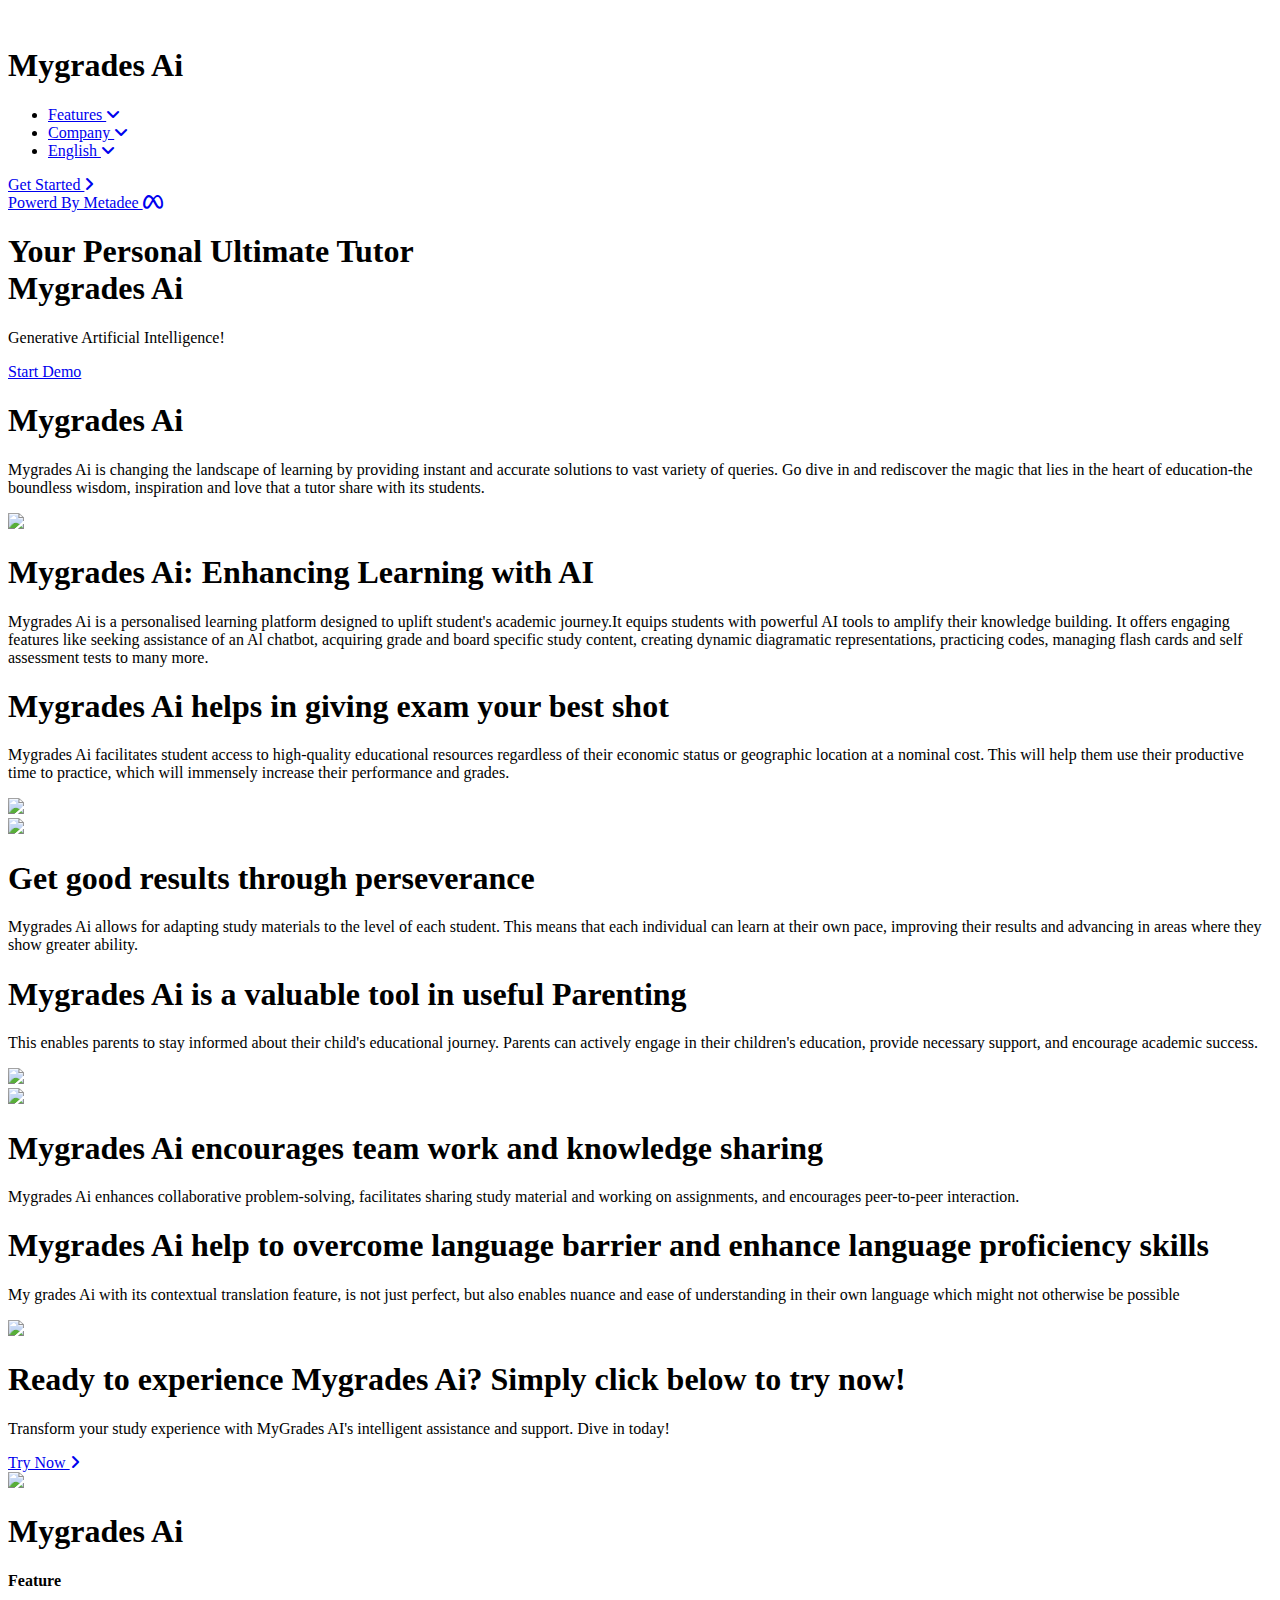
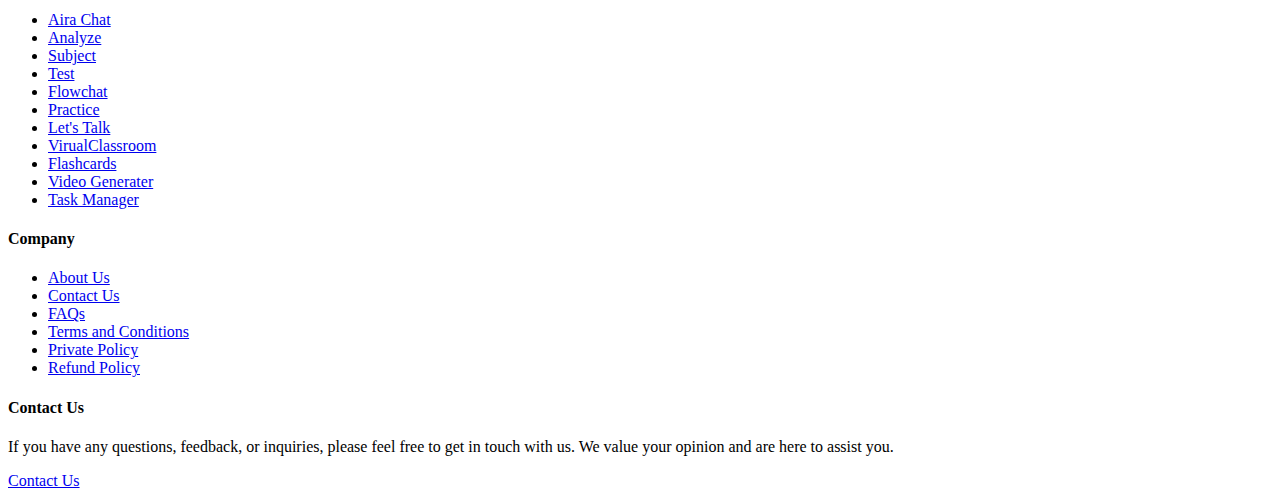
==== index.html @ 7cc67eab "added index.html" ====
<!DOCTYPE html>
<html lang="en">
<head>
    <meta charset="UTF-8">
    <meta name="viewport" content="width=device-width, initial-scale=1.0">
    <title>Mygrades Ai</title>
    <link rel="stylesheet" href="style.css">
    <link rel="stylesheet" href="https://cdnjs.cloudflare.com/ajax/libs/font-awesome/6.6.0/css/all.min.css"/>
    <link rel="website icon" type="png" href="https://mygradesai.com/_next/static/media/logo.17fbb91a.svg">
</head>
<body>
    <main class="main-area">
        <nav>
            <div class="left-nav">
                <img src="https://mygradesai.com/_next/static/media/logo.17fbb91a.svg" width="45" class="logo-image" alt="">
                <h1>Mygrades Ai</h1>
            </div>
            <div class="right-nav">
                <ul>
                    <li><a href="#">Features <i class="fa-solid fa-angle-down"></i></a></li>
                    <li><a href="#">Company <i class="fa-solid fa-angle-down"></i></a></li>
                    <li><a href="#">English <i class="fa-solid fa-angle-down"></i></a></li>
                </ul>
                <a href="start-demo/startdemo.html" class="get-started-button">Get Started <i class="fa-solid fa-angle-right"></i></a>
            </div>
        </nav>
        <div class="text-btn-slc">
            <a href="https://metadeegroup.com/" class="pbm" target="_blank">Powerd By Metadee <i class="fa-brands fa-meta"></i> </a>
            <h1>Your Personal Ultimate Tutor<br><span>Mygrades Ai</span></h1>
            <p>Generative Artificial Intelligence!</p>
            <a href="start-demo/startdemo.html" class="start-demo">Start Demo</a>
        </div>
    </main>

    <!-- ------------------------------------------ only-text-area ------------------------------------------- -->

    <div class="only-text-area">
        <h1>Mygrades Ai</h1>
        <p>Mygrades Ai is changing the landscape of learning by providing instant and accurate solutions to vast variety of queries. Go dive in and rediscover the magic that lies in the heart of education-the boundless wisdom, inspiration and love that a tutor share with its students.</p>
    </div>

    <!-- ------------------------------------------ header ------------------------------------------- -->

    <div class="header-top-clone">
        <img src="https://mygradesai.com/_next/image?url=%2F_next%2Fstatic%2Fmedia%2Fclouds-with-stroke.3d2ac9ce.png&w=1920&q=75">
        <div class="text-header-clone">
            <h1>Mygrades Ai: Enhancing Learning with AI</h1>
            <p>Mygrades Ai is a personalised learning platform designed to uplift student's academic journey.It equips students with powerful AI tools to amplify their knowledge building. It offers engaging features like seeking assistance of an Al chatbot, acquiring grade and board specific study content, creating dynamic diagramatic representations, practicing codes, managing flash cards and self assessment tests to many more.</p>
        </div>
    </div>

    <!-- ---------------------------------- header(head) ------------------------------------- -->

    <div class="header">
        <div class="header-head1">
            <div class="header-head-text">
                <h1>Mygrades Ai helps in giving exam your best shot</h1>
                <p>Mygrades Ai facilitates student access to high-quality educational resources regardless of their economic status or geographic location at a nominal cost. This will help them use their productive time to practice, which will immensely increase their performance and grades.</p>
            </div>
            <img src="https://illustrations.popsy.co/sky/app-launch.svg" class="header-head1-image">
        </div>
        <!-- 2 -->
        <div class="header-head2">
            <img src="https://illustrations.popsy.co/teal/studying.svg" class="header-head1-image">
            <div class="header-head-text">
                <h1>Get good results through perseverance</h1>
                <p>Mygrades Ai allows for adapting study materials to the level of each student. This means that each individual can learn at their own pace, improving their results and advancing in areas where they show greater ability.</p>
            </div>
        </div>
        <!-- 3 -->
        <div class="header-head3">
            <div class="header-head-text">
                <h1>Mygrades Ai is a valuable tool in useful Parenting</h1>
                <p>This enables parents to stay informed about their child's educational journey. Parents can actively engage in their children's education, provide necessary support, and encourage academic success.
                </p>
            </div>
            <img src="https://illustrations.popsy.co/amber/creative-work.svg" class="header-head1-image">
        </div>
        <!-- 4 -->
        <div class="header-head4">
            <img src="https://illustrations.popsy.co/purple/engineer.svg" class="header-head1-image">
            <div class="header-head-text">
                <h1>Mygrades Ai encourages team work and knowledge sharing</h1>
                <p>Mygrades Ai enhances collaborative problem-solving, facilitates sharing study material and working on assignments, and encourages peer-to-peer interaction.</p>
            </div>
        </div>
        <!-- 5 -->
        <div class="header-head5">
            <div class="header-head-text">
                <h1>Mygrades Ai help to overcome language barrier and enhance language proficiency skills</h1>
                <p>My grades Ai with its contextual translation feature, is not just perfect, but also enables nuance and ease of understanding in their own language which might not otherwise be possible</p>
            </div>
            <img src="https://illustrations.popsy.co/blue/genius.svg" class="header-head1-image">
        </div>
    </div>

    <div class="contact-info">
        <div class="contact-text-info">
        <div class="contact-text">
        <h1>Ready to experience Mygrades Ai? Simply click below to try now!</h1>
        <p>Transform your study experience with MyGrades AI's intelligent assistance and support. Dive in today!</p>
        <a href="#" class="trynow">Try Now <i class="fa-solid fa-angle-right"></i></a>
    </div>
    </div>
    </div>
    <div class="footer" id="footer">
        <div class="footer-links">
        <div class="footer-logo">
            <img src="https://mygradesai.com/_next/static/media/logo.17fbb91a.svg" width="80" class="footer-logo-image"><h1>Mygrades Ai</h1>
        </div>
        <div class="footer-one">
            <h4>Feature</h4>
            <ul class="footer-feature">
                <li><a href="#">Aira Chat</a></li>
                <li><a href="#">Analyze</a></li>
                <li><a href="#">Subject</a></li>
                <li><a href="#">Test</a></li>
                <li><a href="#">Flowchat</a></li>
                <li><a href="#">Practice</a></li>
                <li><a href="#">Let's Talk</a></li>
                <li><a href="#">VirualClassroom</a></li>
                <li><a href="#">Flashcards</a></li>
                <li><a href="#">Video Generater</a></li>
                <li><a href="#">Task Manager</a></li>
            </ul>
        </div>
        <div class="footer-two">
            <h4>Company</h4>
            <ul class="footer-company">
                <li><a href="#">About Us</a></li>
                <li><a href="#">Contact Us</a></li>
                <li><a href="#">FAQs</a></li>
                <li><a href="#">Terms and Conditions</a></li>
                <li><a href="#">Private Policy</a></li>
                <li><a href="#">Refund Policy</a></li>
            </ul>
        </div>
        <div class="footer-four">
            <h4>Contact Us</h4>
            <p>If you have any questions, feedback, or inquiries, please feel free to get in touch with us. We value your opinion and are here to assist you.</p>
            <a href="#">Contact Us</a>
        </div>
        <!-- <div class="footer-email-address">
            <h4>© 2024 Metadee AI Pvt. Ltd., All Rights Reserved.</h4>
        </div> -->
    </div>
    </div>
    
    <script src="script.js"></script>
</body>
</html>
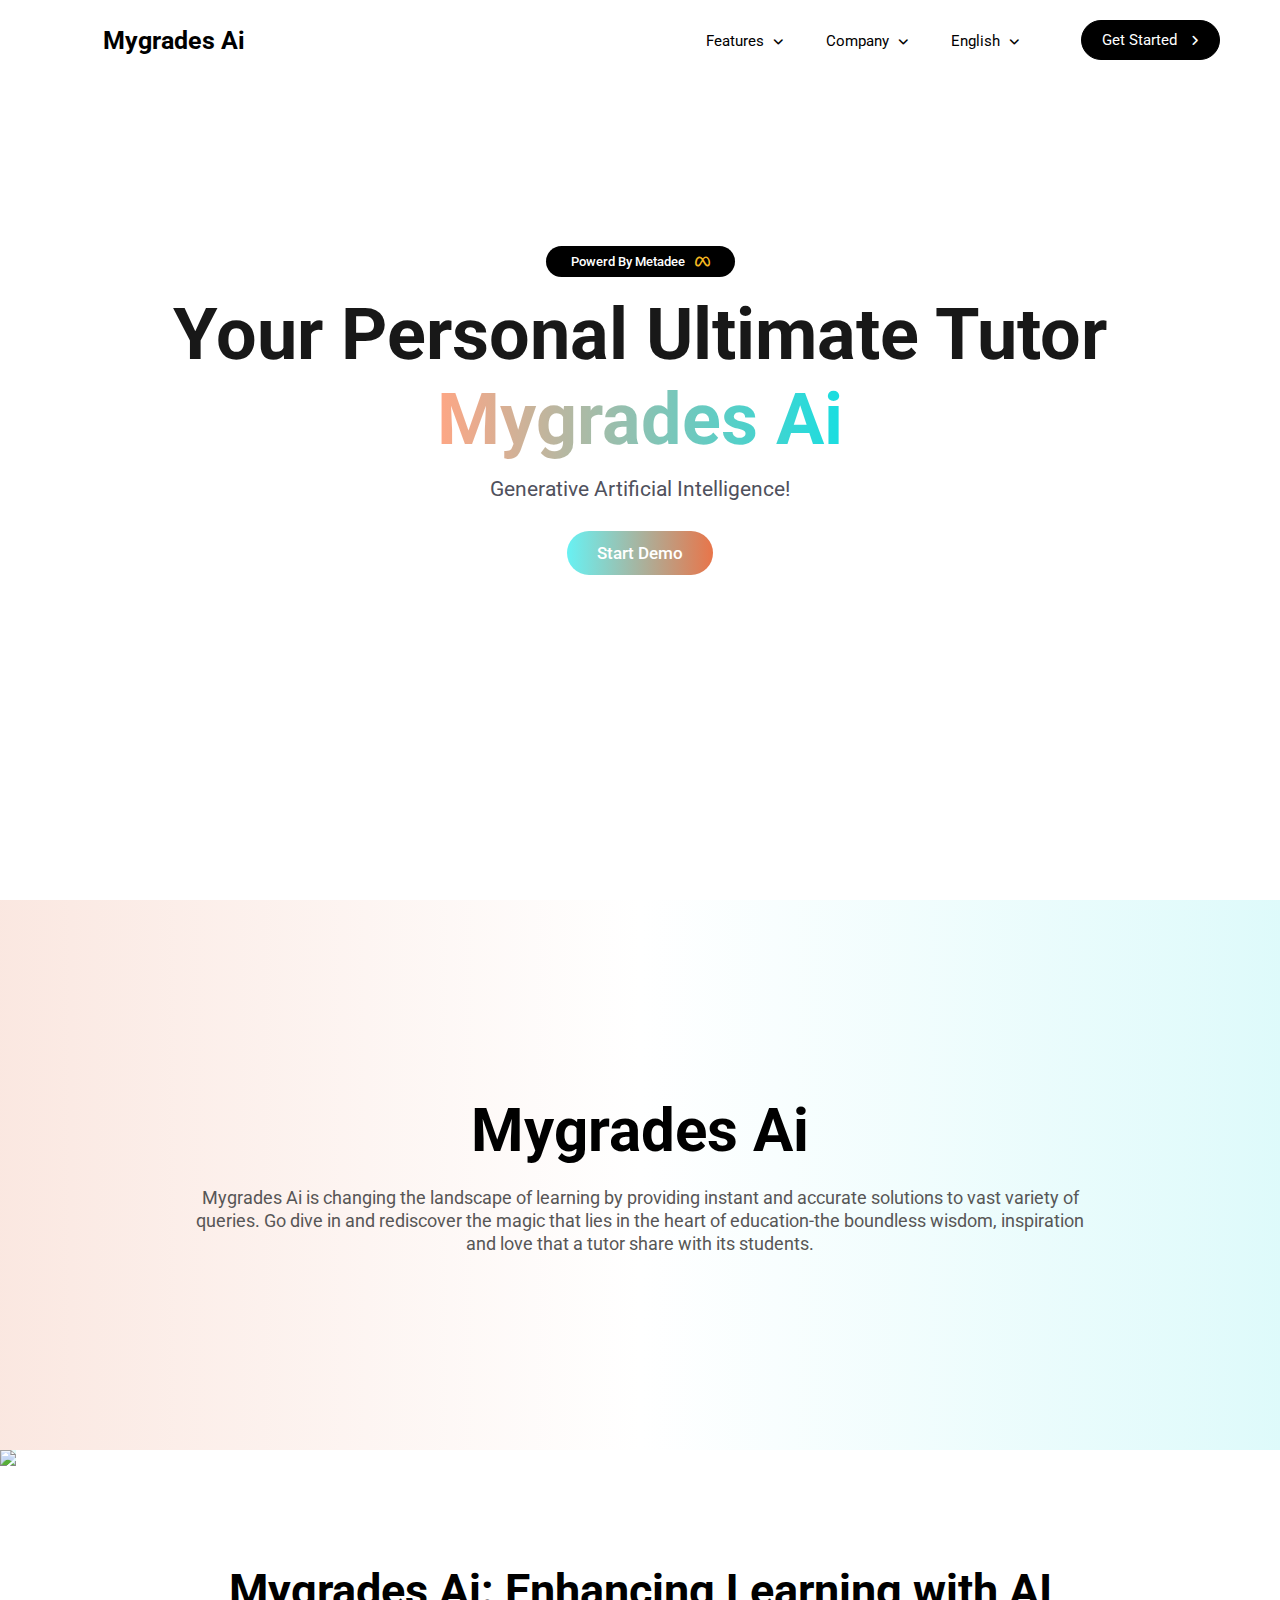
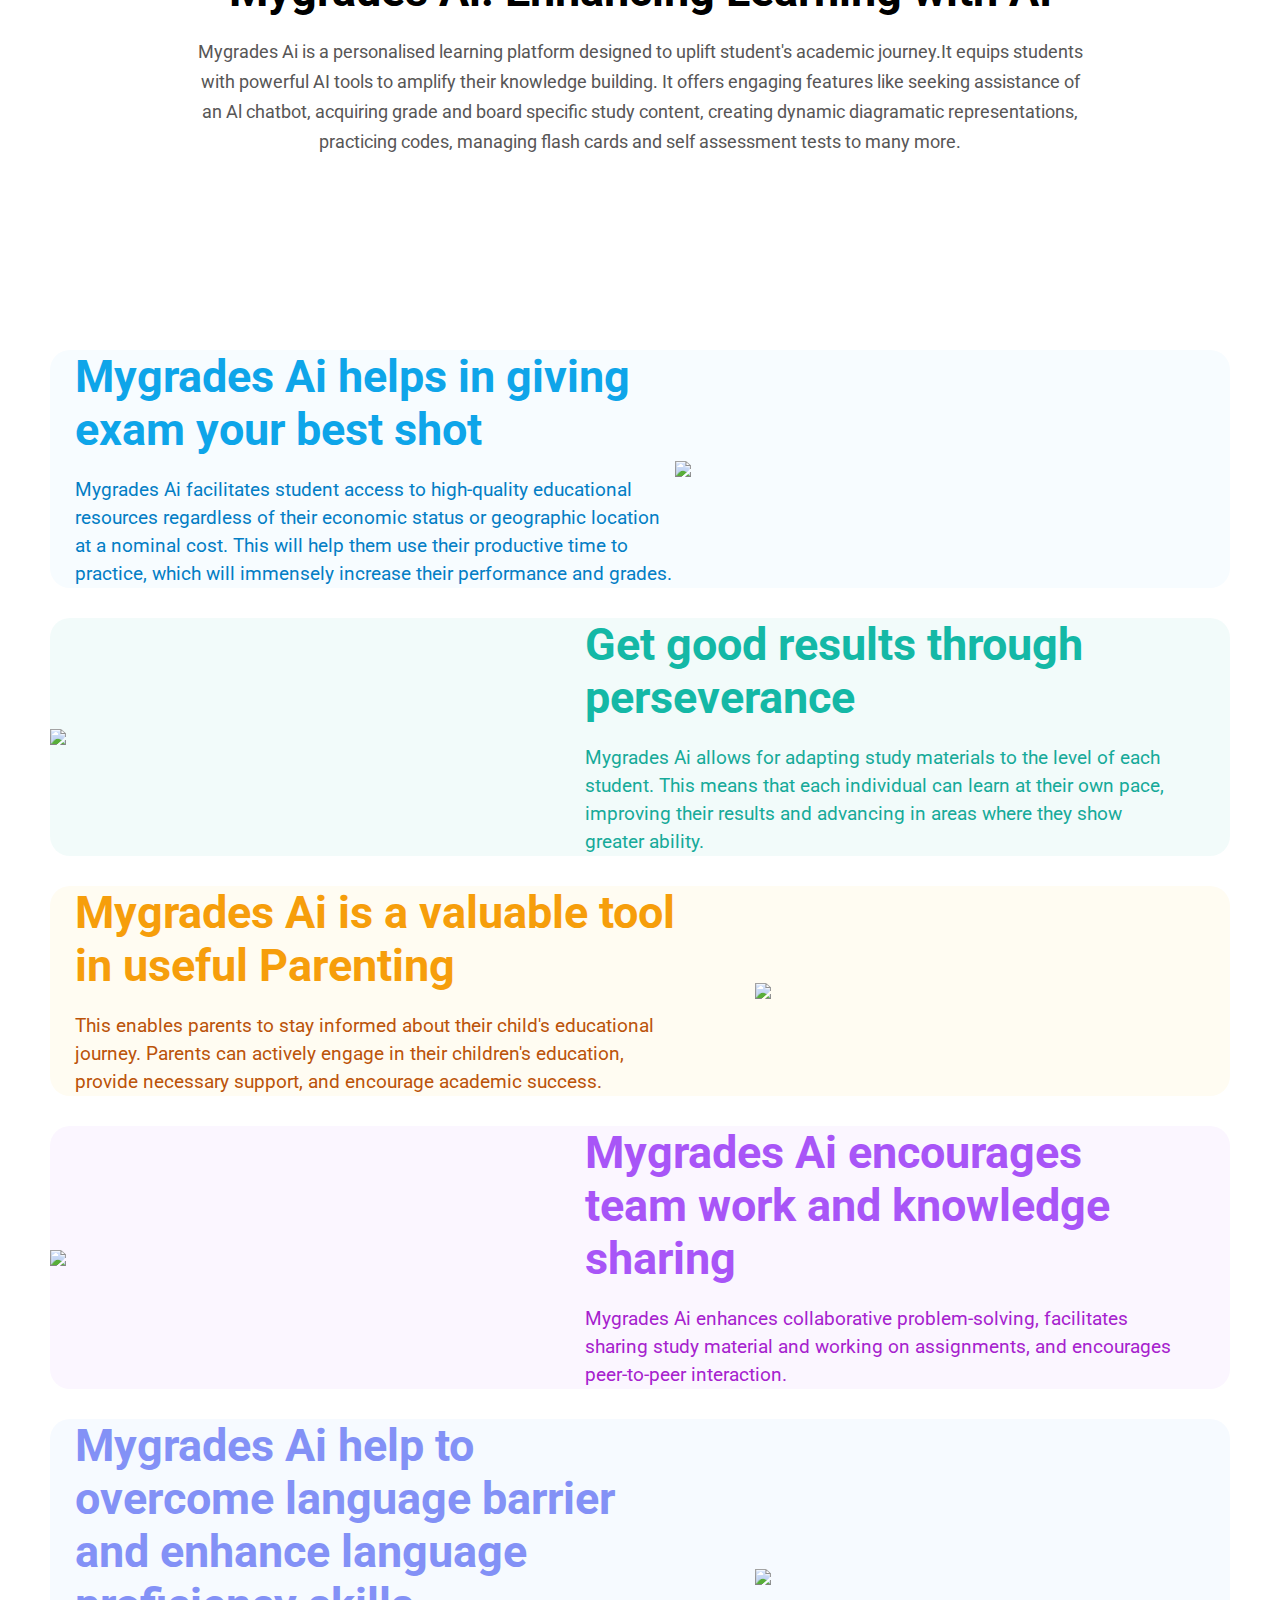
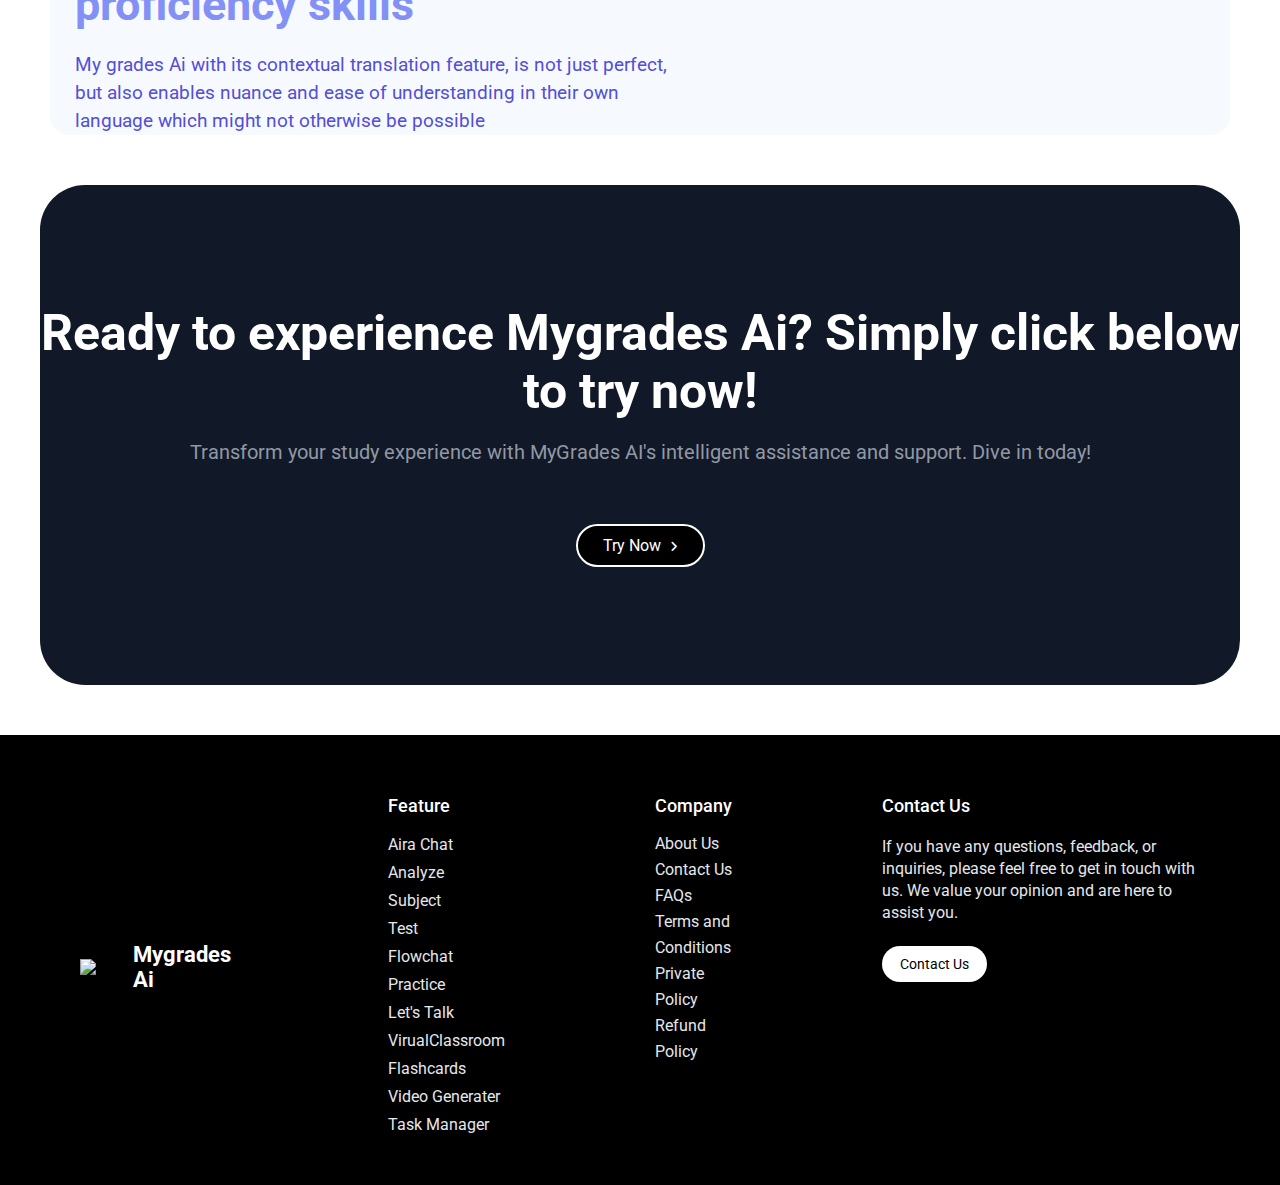
==== commit 1643960b: "Update index.html" ====
--- a/index.html
+++ b/index.html
@@ -21,14 +21,14 @@
                     <li><a href="#">Company <i class="fa-solid fa-angle-down"></i></a></li>
                     <li><a href="#">English <i class="fa-solid fa-angle-down"></i></a></li>
                 </ul>
-                <a href="start-demo/startdemo.html" class="get-started-button">Get Started <i class="fa-solid fa-angle-right"></i></a>
+                <a href="startdemo.html" class="get-started-button">Get Started <i class="fa-solid fa-angle-right"></i></a>
             </div>
         </nav>
         <div class="text-btn-slc">
             <a href="https://metadeegroup.com/" class="pbm" target="_blank">Powerd By Metadee <i class="fa-brands fa-meta"></i> </a>
             <h1>Your Personal Ultimate Tutor<br><span>Mygrades Ai</span></h1>
             <p>Generative Artificial Intelligence!</p>
-            <a href="start-demo/startdemo.html" class="start-demo">Start Demo</a>
+            <a href="startdemo.html" class="start-demo">Start Demo</a>
         </div>
     </main>
 
@@ -148,4 +148,4 @@
     
     <script src="script.js"></script>
 </body>
-</html>+</html>
--- a/style.css
+++ b/style.css
@@ -0,0 +1,1351 @@
+@import url('https://fonts.googleapis.com/css2?family=Kanit:ital,wght@0,100;0,200;0,300;0,400;0,500;0,600;0,700;0,800;0,900;1,100;1,200;1,300;1,400;1,500;1,600;1,700;1,800;1,900&family=Outfit:wght@100..900&family=Poppins:ital,wght@0,100;0,200;0,300;0,400;0,500;0,600;0,700;0,800;0,900;1,100;1,200;1,300;1,400;1,500;1,600;1,700;1,800;1,900&family=Roboto:ital,wght@0,100;0,300;0,400;0,500;0,700;0,900;1,100;1,300;1,400;1,500;1,700;1,900&display=swap');
+
+* {
+    margin: 0;
+    padding: 0;
+    box-sizing: border-box;
+    font-family: "Roboto", sans-serif;
+    text-decoration: none;
+    list-style: none;
+}
+p {
+    color: rgb(87, 86, 86);
+}
+html {
+    scroll-behavior: smooth;
+}
+body {
+    background-color: #fff;
+}
+/* ********************************************** main-area ************************************************** */
+.main-area {
+    width: 100%;
+    height: 100vh;
+    background: url(https://img.freepik.com/free-vector/vibrant-summer-ombre-background-vector_53876-105765.jpg?w=740&t=st=1723186237~exp=1723186837~hmac=091a1f10a03690a6f928fab150f72414c95448166f3b472fa2746c2ffa9a1b46);
+    background-repeat: no-repeat;
+    background-position: center;
+    background-size: cover;
+}
+/* ********************************************** nav ************************************** */
+.main-area nav {
+    display: flex;
+    align-items: center;
+    justify-content: space-between;
+    padding: 20px 50px;
+}
+/* *********************************************** nav :left **************************************** */
+nav .left-nav {
+    display: flex;
+    align-items: center;
+    gap: 8px;
+}
+nav .left-nav h1 {
+    font-size: 25px;
+}
+nav .left-nav h2 {
+    display: none;
+}
+/* *********************************************** nav :right *************************************** */
+nav .right-nav {
+    display: flex;
+    align-items: center;
+    gap: 45px;
+}
+nav .right-nav ul {
+    display: flex;
+    gap: 10px;
+}
+nav .right-nav ul a {
+    color: #000;
+    font-size: 15px;
+    padding: 8px 16px;
+    border-radius: 25px;
+    transition: all 0.2s ease;
+}
+nav .right-nav ul a i {
+    margin-left: 5px;
+    font-size: 12px;
+}
+nav .right-nav ul a:hover {
+    background-color: rgba(0, 0, 0, 0.044);
+}
+/* *************************************** nav :right (Get Started button css:) ******************************** */
+.right-nav .get-started-button {
+    background-color: #000;
+    padding: 10px 20px;
+    border-radius: 25px;
+    color: #fff;
+    font-size: 15px;
+    font-weight: 400;
+    transition: 0.2s ease;
+    border: 1px solid #000;
+    margin-right: 10px;
+}
+.right-nav .get-started-button i {
+    margin-left: 10px;
+    font-size: 12px;
+}
+.right-nav .get-started-button:hover {
+    opacity: 0.8;
+    cursor: pointer;
+}
+
+/* ************************************ media quare ************************************ */
+@media only screen and (max-width: 900px) {
+    nav .right-nav {
+        display: flex;
+        align-items: center;
+        gap: 25px;
+    }
+    nav .right-nav ul {
+        display: flex;
+        gap: 10px;
+    }
+    .main-area nav {
+        display: flex;
+        align-items: center;
+        justify-content: space-between;
+        padding: 20px 20px;
+    }
+    .right-nav .get-started-button {
+        background-color: #000;
+        padding: 8px 15px;
+        border-radius: 25px;
+        color: #fff;
+        font-size: 14px;
+        font-weight: 400;
+        transition: 0.2s ease;
+        border: 1px solid #000;
+        margin-right: 10px;
+    }
+}
+@media only screen and (max-width: 750px) {
+    nav .right-nav ul {
+        display: none;
+    }
+}
+@media only screen and (max-width: 500px) {
+    nav .left-nav img {
+        width: 40px;
+    }
+    nav .left-nav h1 {
+        font-size: 18px;
+    }
+    .right-nav .get-started-button {
+        background-color: #000;
+        padding: 6px 12px;
+        border-radius: 25px;
+        color: #fff;
+        font-size: 13px;
+        font-weight: 400;
+        transition: 0.2s ease;
+        border: 1px solid #000;
+        margin-right: 10px;
+    }
+    .main-area nav {
+        display: flex;
+        align-items: center;
+        justify-content: space-between;
+        padding: 10px 10px;
+    }
+}
+@media only screen and (max-width: 320px) {
+    nav .left-nav h1 {
+        display: none;
+    }
+}
+
+/* **************************************** text-btn-slc ************************************** */
+.text-btn-slc {
+    width: 100%;
+    height: 70vh;
+    display: flex;
+    align-items: center;
+    justify-content: center;
+    flex-direction: column;
+    text-align: center;
+}
+.text-btn-slc .pbm {
+    padding: 8px 25px;
+    background-color: #000;
+    border-radius: 20px;
+    color: #fff;
+    font-size: 13px;
+    font-weight: 500;
+    margin-top: 30px;
+}
+.text-btn-slc .pbm i {
+    color: rgb(245, 184, 32);
+    margin-left: 7px;
+    font-size: 12px;
+}
+.text-btn-slc h1 {
+    font-size: 72px;
+    opacity: 0.9;
+    margin-top: 15px;
+    margin-bottom: 15px;
+}
+.text-btn-slc h1 span {
+    background: linear-gradient(90deg,#FF9D78,#00dbde);
+    -webkit-background-clip: text;
+    color: transparent;
+}
+.text-btn-slc p {
+    font-size: 21px;
+    color: #50515D;
+    margin-bottom: 30px;
+}
+.text-btn-slc .start-demo {
+    padding: 12px 30px;
+    background: linear-gradient(90deg,#68f1f3,#e8754a);
+    border-radius: 25px;
+    color: #fff;
+    font-size: 17px;
+    font-weight: 500;
+}
+.text-btn-slc .start-demo:hover {
+    opacity: 0.8;
+}
+/* ****************************************** media quare ************************************** */
+@media only screen and (max-width: 1000px) {
+    .text-btn-slc h1 {
+        font-size: 60px;
+        opacity: 0.9;
+        margin-top: 15px;
+        margin-bottom: 15px;
+    }
+}
+@media only screen and (max-width: 450px) {
+    .text-btn-slc h1 {
+        font-size: 40px;
+        opacity: 0.9;
+        margin-top: 15px;
+        margin-bottom: 15px;
+    }
+    .text-btn-slc p {
+        font-size: 17px;
+        color: #50515D;
+        margin-bottom: 20px;
+    }
+    .text-btn-slc .start-demo {
+        padding: 10px 22px;
+        background: linear-gradient(90deg,#68f1f3,#e8754a);
+        border-radius: 25px;
+        color: #fff;
+        font-size: 15px;
+        font-weight: 500;
+    }
+    .text-btn-slc .pbm {
+        padding: 6px 20px;
+        background-color: #000;
+        border-radius: 20px;
+        color: #fff;
+        font-size: 11px;
+        font-weight: 500;
+        margin-top: 30px;
+    }
+}
+
+
+
+/* *********************************** only-text-area ********************************** */
+.only-text-area {
+    width: 100%;
+    height: 550px;
+    display: flex;
+    align-items: center;
+    justify-content: center;
+    flex-direction: column;
+    text-align: center;
+    background: linear-gradient(90deg, #e8896733, #fff, #00dade21);
+}
+.only-text-area h1 {
+    font-size: 60px;
+    margin-bottom: 20px;
+}
+.only-text-area P {
+    width: 900px;
+    line-height: 23px;
+    color: rgb(87, 86, 86);
+    font-size: 18px;
+}
+/* ****************************************** media quare ************************************** */
+@media only screen and (max-width: 900px) {
+    .only-text-area P {
+        width: 500px;
+        line-height: 23px;
+    }
+}
+@media only screen and (max-width: 600px) {
+    .only-text-area P {
+        width: 300px;
+        line-height: 23px;
+    }
+    .only-text-area h1 {
+        font-size: 45px;
+        margin-bottom: 20px;
+    }
+}
+@media only screen and (max-width: 370px) {
+    .only-text-area P {
+        width: 220px;
+        line-height: 20px;
+    }
+    .only-text-area h1 {
+        font-size: 35px;
+        margin-bottom: 20px;
+    }
+}
+
+/* ****************************************** header-top-clone ************************************** */
+
+.header-top-clone img {
+    width: 100%;
+}
+.header-top-clone .text-header-clone {
+    display: flex;
+    align-items: center;
+    justify-content: center;
+    flex-direction: column;
+    width: 100%;
+    height: 380px;
+    background-color: transparent;
+    text-align: center;
+}
+.header-top-clone .text-header-clone h1 {
+    font-size: 45px;
+    margin-bottom: 20px;
+}
+.header-top-clone .text-header-clone p {
+    width: 900px;
+    font-size: 18px;
+    line-height: 30px;
+}
+.header-top-clone img {
+    background: linear-gradient(90deg, #e8896733, #fff, #00dade21);
+}
+
+/* ****************************************** media quare ************************************** */
+
+@media only screen and (max-width: 1000px) {
+    .header-top-clone .text-header-clone h1 {
+        font-size: 35px;
+        margin-bottom: 20px;
+    }
+    .header-top-clone .text-header-clone p {
+        width: 600px;
+        font-size: 18px;
+        line-height: 30px;
+    }  
+}
+@media only screen and (max-width: 700px) {
+    .header-top-clone .text-header-clone h1 {
+        font-size: 25px;
+        margin-bottom: 15px;
+    }
+    .header-top-clone .text-header-clone p {
+        width: 400px;
+        font-size: 18px;
+        line-height: 25px;
+    }  
+}
+@media only screen and (max-width: 500px) {
+    .header-top-clone .text-header-clone {
+        margin-top: 100px;
+    }
+    .header-top-clone .text-header-clone h1 {
+        font-size: 35px;
+        margin-bottom: 20px;
+    }
+    .header-top-clone .text-header-clone p {
+        width: 250px;
+        font-size: 18px;
+        line-height: 30px;
+    }  
+}
+
+/* ************************************************ header *********************************************** */
+
+.header {
+    width: 100%;
+    background-color: #fff;
+    margin-top: 100px;
+    /* margin: 0 40px; */
+}
+.header .header-head1 {
+    display: flex;
+    align-items: center;
+    background-color: #F6FBFE;
+    background-color: #F7FCFF;
+    margin: 0 50px;
+    border-radius: 20px;
+    margin-bottom: 30px;
+}
+.header .header-head1 img {
+    width: 430px;
+}
+.header .header-head1 h1 {
+    font-size: 45px;
+    width: 600px;
+    margin-left: 25px;
+    color: #0EA5E9;
+}
+.header .header-head1 p {
+    width: 600px;
+    margin-top: 20px;
+    margin-left: 25px;
+    color: #037EC5;
+    font-size: 19px;
+    line-height: 28px;
+}
+.header .header-head1 {
+    
+}
+
+/* ****************************************** media quare ************************************** */
+
+@media only screen and (max-width: 1200px) {
+    .header .header-head1 {
+        flex-direction: column;
+    }
+    .header .header-head1 .header-head-text {
+        margin-top: 20px;
+    }
+}
+@media only screen and (max-width: 750px) {
+    .header .header-head1 img {
+        width: 300px;
+    }
+    .header .header-head1 h1 {
+        font-size: 40px;
+        width: 400px;
+        margin-left: 25px;
+        color: #0EA5E9;
+    }
+    .header .header-head1 p {
+        width: 400px;
+        margin-top: 20px;
+        margin-left: 25px;
+        color: #037EC5;
+        font-size: 19px;
+        line-height: 28px;
+    }
+}
+@media only screen and (max-width: 600px) {
+    .header .header-head1 img {
+        width: 250px;
+    }
+    .header .header-head1 h1 {
+        font-size: 30px;
+        text-align: center;
+        width: 300px;
+        margin-left: 25px;
+        color: #0EA5E9;
+    }
+    .header .header-head1 p {
+        width: 300px;
+        margin-top: 20px;
+        margin-left: 25px;
+        color: #037EC5;
+        font-size: 19px;
+        line-height: 28px;
+        text-align: center;
+    }
+}
+@media only screen and (max-width: 500px) {
+    .header .header-head1 img {
+        width: 200px;
+    }
+    .header .header-head1 h1 {
+        /* margin-top: 20px; */
+        font-size: 28px;
+        text-align: center;
+        width: 200px;
+        margin-left: 25px;
+        color: #0EA5E9;
+    }
+    .header .header-head1 p {
+        width: 220px;
+        margin-top: 20px;
+        margin-left: 25px;
+        color: #037EC5;
+        font-size: 19px;
+        line-height: 28px;
+        text-align: center;
+    }
+}
+@media only screen and (max-width: 380px) {
+    .header .header-head1 {
+        position: relative;
+        top: 50px;
+    }
+}
+@media only screen and (max-width: 360px) {
+    .header .header-head1 img {
+        width: 100px;
+    }
+    .header .header-head1 h1 {
+        /* margin-top: 20px; */
+        font-size: 20px;
+        text-align: center;
+        width: 120px;
+        margin-left: 25px;
+        color: #0EA5E9;
+    }
+    .header .header-head1 p {
+        width: 120px;
+        margin-top: 20px;
+        margin-left: 25px;
+        color: #037EC5;
+        font-size: 14px;
+        line-height: 20px;
+        text-align: center;
+    }
+}
+/* 2 */
+@media only screen and (max-width: 360px) {
+    .header .header-head2 img {
+        width: 100px;
+    }
+    .header .header-head2 .header-head-text h1 {
+        /* margin-top: 20px; */
+        font-size: 20px;
+        text-align: center;
+        width: 120px;
+        margin-left: 25px;
+        /* color: #0EA5E9; */
+    }
+    .header .header-head2 .header-head-text p {
+        width: 120px;
+        margin-top: 20px;
+        margin-left: 25px;
+        /* color: #037EC5; */
+        font-size: 14px;
+        line-height: 20px;
+        text-align: center;
+    }
+}
+/* 3 */
+@media only screen and (max-width: 360px) {
+    .header .header-head3 img {
+        width: 100px;
+    }
+    .header .header-head3 .header-head-text h1 {
+        /* margin-top: 20px; */
+        font-size: 20px;
+        text-align: center;
+        width: 120px;
+        margin-left: 25px;
+        /* color: #0EA5E9; */
+    }
+    .header .header-head3 .header-head-text p {
+        width: 120px;
+        margin-top: 20px;
+        margin-left: 25px;
+        /* color: #037EC5; */
+        font-size: 14px;
+        line-height: 20px;
+        text-align: center;
+    }
+}
+/* 4 */
+@media only screen and (max-width: 360px) {
+    .header .header-head4 img {
+        width: 100px;
+    }
+    .header .header-head4 .header-head-text h1 {
+        /* margin-top: 20px; */
+        font-size: 20px;
+        text-align: center;
+        width: 120px;
+        margin-left: 25px;
+        /* color: #0EA5E9; */
+    }
+    .header .header-head4 .header-head-text p {
+        width: 120px;
+        margin-top: 20px;
+        margin-left: 25px;
+        /* color: #037EC5; */
+        font-size: 14px;
+        line-height: 20px;
+        text-align: center;
+    }
+}
+/* 5 */
+@media only screen and (max-width: 360px) {
+    .header .header-head5 img {
+        width: 100px;
+    }
+    .header .header-head5 .header-head-text h1 {
+        /* margin-top: 20px; */
+        font-size: 20px;
+        text-align: center;
+        width: 120px;
+        margin-left: 25px;
+        /* color: #0EA5E9; */
+    }
+    .header .header-head5 .header-head-text p {
+        width: 120px;
+        margin-top: 20px;
+        margin-left: 25px;
+        /* color: #037EC5; */
+        font-size: 14px;
+        line-height: 20px;
+        text-align: center;
+    }
+}
+/* header2 */
+
+.header .header-head2 {
+    display: flex;
+    align-items: center;
+    background-color: #F6FBFE;
+    background-color: #14b8a50e;
+    margin: 0 50px;
+    border-radius: 20px;
+    margin-bottom: 30px;
+    gap: 80px;
+}
+.header .header-head2 img {
+    width: 430px;
+}
+.header .header-head2 h1 {
+    font-size: 45px;
+    width: 600px;
+    margin-left: 25px;
+    color: #14B8A6;
+}
+.header .header-head2 p {
+    width: 600px;
+    margin-top: 20px;
+    margin-left: 25px;
+    color: #16aa99;
+    font-size: 19px;
+    line-height: 28px;
+}
+.header .header-head2 {
+    
+}
+
+/* media qyare */
+
+@media only screen and (max-width: 1200px) {
+    .header .header-head2 {
+        flex-direction: column;
+        gap: 10px;
+    }
+    .header .header-head2 .header-head-text {
+        margin-top: 20px;
+    }
+}
+@media only screen and (max-width: 750px) {
+    .header .header-head2 img {
+        width: 300px;
+    }
+    .header .header-head2 h1 {
+        font-size: 40px;
+        width: 400px;
+        margin-left: 25px;
+        /* color: #0EA5E9; */
+    }
+    .header .header-head2 p {
+        width: 400px;
+        margin-top: 20px;
+        margin-left: 25px;
+        /* color: #037EC5; */
+        font-size: 19px;
+        line-height: 28px;
+    }
+}
+@media only screen and (max-width: 600px) {
+    .header .header-head2 img {
+        width: 250px;
+    }
+    .header .header-head2 h1 {
+        font-size: 30px;
+        text-align: center;
+        width: 300px;
+        margin-left: 25px;
+        /* color: #0EA5E9; */
+    }
+    .header .header-head2 p {
+        width: 300px;
+        margin-top: 20px;
+        margin-left: 25px;
+        /* color: #037EC5; */
+        font-size: 19px;
+        line-height: 28px;
+        text-align: center;
+    }
+}
+@media only screen and (max-width: 500px) {
+    .header .header-head2 img {
+        width: 200px;
+    }
+    .header .header-head2 h1 {
+        /* margin-top: 20px; */
+        font-size: 28px;
+        text-align: center;
+        width: 200px;
+        margin-left: 25px;
+        /* color: #0EA5E9; */
+    }
+    .header .header-head2 p {
+        width: 220px;
+        margin-top: 20px;
+        margin-left: 25px;
+        /* color: #037EC5; */
+        font-size: 19px;
+        line-height: 28px;
+        text-align: center;
+    }
+}
+@media only screen and (max-width: 380px) {
+    .header .header-head2 {
+        position: relative;
+        top: 50px;
+    }
+}
+
+/* header 3 */
+
+.header .header-head3 {
+    display: flex;
+    align-items: center;
+    background-color: #FFFCF2;
+    margin: 0 50px;
+    border-radius: 20px;
+    margin-bottom: 30px;
+    gap: 80px;
+
+}
+.header .header-head3 img {
+    width: 430px;
+}
+.header .header-head3 h1 {
+    font-size: 45px;
+    width: 600px;
+    margin-left: 25px;
+    color: #F69E0B;
+}
+.header .header-head3 p {
+    width: 600px;
+    margin-top: 20px;
+    margin-left: 25px;
+    color: #BB5309;
+    font-size: 19px;
+    line-height: 28px;
+}
+.header .header-head3 {
+    
+}
+
+/* media qyare */
+
+@media only screen and (max-width: 1200px) {
+    .header .header-head3 {
+        flex-direction: column;
+        gap: 10px;
+    }
+    .header .header-head3 .header-head-text {
+        margin-top: 20px;
+    }
+}
+@media only screen and (max-width: 750px) {
+    .header .header-head3 img {
+        width: 300px;
+    }
+    .header .header-head3 h1 {
+        font-size: 40px;
+        width: 400px;
+        margin-left: 25px;
+        /* color: #0EA5E9; */
+    }
+    .header .header-head3 p {
+        width: 400px;
+        margin-top: 20px;
+        margin-left: 25px;
+        /* color: #037EC5; */
+        font-size: 19px;
+        line-height: 28px;
+    }
+}
+@media only screen and (max-width: 600px) {
+    .header .header-head3 img {
+        width: 250px;
+    }
+    .header .header-head3 h1 {
+        font-size: 30px;
+        text-align: center;
+        width: 300px;
+        margin-left: 25px;
+        /* color: #0EA5E9; */
+    }
+    .header .header-head3 p {
+        width: 300px;
+        margin-top: 20px;
+        margin-left: 25px;
+        /* color: #037EC5; */
+        font-size: 19px;
+        line-height: 28px;
+        text-align: center;
+    }
+}
+@media only screen and (max-width: 500px) {
+    .header .header-head3 img {
+        width: 200px;
+    }
+    .header .header-head3 h1 {
+        /* margin-top: 20px; */
+        font-size: 28px;
+        text-align: center;
+        width: 200px;
+        margin-left: 25px;
+        /* color: #0EA5E9; */
+    }
+    .header .header-head3 p {
+        width: 220px;
+        margin-top: 20px;
+        margin-left: 25px;
+        /* color: #037EC5; */
+        font-size: 19px;
+        line-height: 28px;
+        text-align: center;
+    }
+}
+@media only screen and (max-width: 380px) {
+    .header .header-head3 {
+        position: relative;
+        top: 50px;
+    }
+}
+
+
+/* header4 */
+
+.header .header-head4 {
+    display: flex;
+    align-items: center;
+    background-color: #FBF6FF;
+    /* background-color: #14b8a50e; */
+    margin: 0 50px;
+    border-radius: 20px;
+    margin-bottom: 30px;
+    gap: 80px;
+}
+.header .header-head4 img {
+    width: 430px;
+}
+.header .header-head4 h1 {
+    font-size: 45px;
+    width: 600px;
+    margin-left: 25px;
+    color: #A855F7;
+}
+.header .header-head4 p {
+    width: 600px;
+    margin-top: 20px;
+    margin-left: 25px;
+    color: #16aa99;
+    font-size: 19px;
+    line-height: 28px;
+    color: #A622CE;
+}
+.header .header-head4 {
+    
+}
+
+/* media qyare */
+
+@media only screen and (max-width: 1200px) {
+    .header .header-head4 {
+        flex-direction: column;
+        gap: 10px;
+    }
+    .header .header-head4 .header-head-text {
+        margin-top: 20px;
+    }
+}
+@media only screen and (max-width: 750px) {
+    .header .header-head4 img {
+        width: 300px;
+    }
+    .header .header-head4 h1 {
+        font-size: 40px;
+        width: 400px;
+        margin-left: 25px;
+        /* color: #0EA5E9; */
+    }
+    .header .header-head4 p {
+        width: 400px;
+        margin-top: 20px;
+        margin-left: 25px;
+        /* color: #037EC5; */
+        font-size: 19px;
+        line-height: 28px;
+    }
+}
+@media only screen and (max-width: 600px) {
+    .header .header-head4 img {
+        width: 250px;
+    }
+    .header .header-head4 h1 {
+        font-size: 30px;
+        text-align: center;
+        width: 300px;
+        margin-left: 25px;
+        /* color: #0EA5E9; */
+    }
+    .header .header-head4 p {
+        width: 300px;
+        margin-top: 20px;
+        margin-left: 25px;
+        /* color: #037EC5; */
+        font-size: 19px;
+        line-height: 28px;
+        text-align: center;
+    }
+}
+@media only screen and (max-width: 500px) {
+    .header .header-head4 img {
+        width: 200px;
+    }
+    .header .header-head4 h1 {
+        /* margin-top: 20px; */
+        font-size: 28px;
+        text-align: center;
+        width: 200px;
+        margin-left: 25px;
+        /* color: #0EA5E9; */
+    }
+    .header .header-head4 p {
+        width: 220px;
+        margin-top: 20px;
+        margin-left: 25px;
+        /* color: #037EC5; */
+        font-size: 19px;
+        line-height: 28px;
+        text-align: center;
+    }
+}
+@media only screen and (max-width: 380px) {
+    .header .header-head4 {
+        position: relative;
+        top: 50px;
+    }
+}
+
+
+/* header5 */
+
+.header .header-head5 {
+    display: flex;
+    align-items: center;
+    background-color: #F6FAFF;
+    /* background-color: #14b8a50e; */
+    margin: 0 50px;
+    border-radius: 20px;
+    margin-bottom: 30px;
+    gap: 80px;
+}
+.header .header-head5 img {
+    width: 430px;
+}
+.header .header-head5 h1 {
+    font-size: 45px;
+    width: 600px;
+    margin-left: 25px;
+    color: #8391F6;
+}
+.header .header-head5 p {
+    width: 600px;
+    margin-top: 20px;
+    margin-left: 25px;
+    color: #544ED8;
+    font-size: 19px;
+    line-height: 28px;
+}
+.header .header-head5 {
+    
+}
+
+/* media qyare */
+
+@media only screen and (max-width: 1200px) {
+    .header .header-head5 {
+        flex-direction: column;
+        gap: 10px;
+    }
+    .header .header-head5 .header-head-text {
+        margin-top: 20px;
+    }
+}
+@media only screen and (max-width: 750px) {
+    .header .header-head5 img {
+        width: 300px;
+    }
+    .header .header-head5 h1 {
+        font-size: 40px;
+        width: 400px;
+        margin-left: 25px;
+        /* color: #0EA5E9; */
+    }
+    .header .header-head5 p {
+        width: 400px;
+        margin-top: 20px;
+        margin-left: 25px;
+        /* color: #037EC5; */
+        font-size: 19px;
+        line-height: 28px;
+    }
+}
+@media only screen and (max-width: 600px) {
+    .header .header-head5 img {
+        width: 250px;
+    }
+    .header .header-head5 h1 {
+        font-size: 30px;
+        text-align: center;
+        width: 300px;
+        margin-left: 25px;
+        /* color: #0EA5E9; */
+    }
+    .header .header-head5 p {
+        width: 300px;
+        margin-top: 20px;
+        margin-left: 25px;
+        /* color: #037EC5; */
+        font-size: 19px;
+        line-height: 28px;
+        text-align: center;
+    }
+}
+@media only screen and (max-width: 500px) {
+    .header .header-head5 img {
+        width: 200px;
+    }
+    .header .header-head5 h1 {
+        /* margin-top: 20px; */
+        font-size: 28px;
+        text-align: center;
+        width: 200px;
+        margin-left: 25px;
+        /* color: #0EA5E9; */
+    }
+    .header .header-head5 p {
+        width: 220px;
+        margin-top: 20px;
+        margin-left: 25px;
+        /* color: #037EC5; */
+        font-size: 19px;
+        line-height: 28px;
+        text-align: center;
+    }
+}
+@media only screen and (max-width: 380px) {
+    .header .header-head5 {
+        position: relative;
+        top: 50px;
+    }
+}
+
+.contact-info {
+    width: 100%;
+    height: 500px;
+    /* background-color: red; */
+    margin-top: 50px;
+}
+.contact-info .contact-text {
+    width: ;
+    height: 500px;
+    text-align: center;
+    display: flex;
+    align-items: center;
+    justify-content: center;
+    flex-direction: column;
+    background-color: #111827;
+    margin: 0 40px;
+    border-radius: 45px;
+}
+.contact-info .contact-text h1 {
+    color: #fff;
+    font-size: 50px;
+    width: 1200px;
+}
+.contact-info .contact-text p {
+    font-size: 20px;
+    margin-top: 20px;
+    margin-bottom: 20px;
+    color: #9198A4;
+}
+.contact-info .contact-text a {
+    color: #fff;
+    padding: 10px 25px;
+    border-radius: 25px;
+    border: 2px solid #fff;
+    background-color: #000;
+    margin-top: 40px;
+    transition: 0.3 ease;
+}
+.contact-info .contact-text a:hover {
+    opacity: 0.6;
+    cursor: pointer;
+}
+.contact-info .contact-text a i {
+    font-size: 12px;
+    margin-left: 5px;
+} 
+
+
+@media only screen and (max-width: 1200px) {
+    .contact-info .contact-text h1 {
+        color: #fff;
+        font-size: 35px;
+        width: 800px;
+    }
+    .contact-info .contact-text p {
+        font-size: 20px;
+        margin-top: 20px;
+        margin-bottom: 20px;
+        color: #9198A4;
+    }
+}
+@media only screen and (max-width: 850px) {
+    .contact-info .contact-text h1 {
+        color: #fff;
+        font-size: 40px;
+        width: 500px;
+    }
+    .contact-info .contact-text p {
+        font-size: 20px;
+        margin-top: 20px;
+        margin-bottom: 20px;
+        color: #9198A4;
+        width: 500px;
+    }
+}
+@media only screen and (max-width: 600px) {
+    .contact-info .contact-text h1 {
+        color: #fff;
+        font-size: 30px;
+        width: 300px;
+    }
+    .contact-info .contact-text p {
+        font-size: 18px;
+        margin-top: 20px;
+        margin-bottom: 20px;
+        color: #9198A4;
+    }
+}
+@media only screen and (max-width: 520px) {
+    .contact-info {
+        margin-top: 40px;
+    }
+    .contact-info .contact-text h1 {
+        color: #fff;
+        font-size: 35px;
+        width: 240px;
+        text-align: center;
+    }
+    .contact-info .contact-text p {
+        font-size: 16px;
+        margin-top: 20px;
+        margin-bottom: 20px;
+        color: #9198A4;
+        text-align: center;
+        width: 200px;
+    }
+}
+@media only screen and (max-width: 400px) {
+    .contact-info {
+        margin-top: 80px;
+    }
+    .contact-info .contact-text h1 {
+        color: #fff;
+        font-size: 25px;
+        width: 200px;
+        text-align: center;
+    }
+    .contact-info .contact-text p {
+        font-size: 16px;
+        margin-top: 20px;
+        margin-bottom: 20px;
+        color: #9198A4;
+        text-align: center;
+        width: 200px;
+    }
+}
+@media only screen and (max-width: 300px) {
+    .contact-info {
+        margin-top: 80px;
+    }
+    .contact-info .contact-text h1 {
+        color: #fff;
+        font-size: 25px;
+        width: 150px;
+        text-align: center;
+    }
+    .contact-info .contact-text p {
+        font-size: 16px;
+        margin-top: 20px;
+        margin-bottom: 20px;
+        color: #9198A4;
+        text-align: center;
+        width: 150px;
+    }
+    .contact-info .contact-text a {
+        color: #fff;
+        padding: 8px 20px;
+        border-radius: 25px;
+        border: 2px solid #fff;
+        background-color: #000;
+        margin-top: 20px;
+        transition: 0.3 ease;
+    }
+}
+
+
+/* ******************************************** footer ********************************************* */
+
+.footer {
+    width: 100%;
+    margin-top: 50px;
+    background-color: #000;
+    height: 450px;
+}
+.footer .footer-links {
+    display: flex;
+    gap: 150px;
+    margin: 0 80px;
+    padding-top: 60px;
+}
+.footer .footer-email-address {
+    display: flex;
+    align-items: center;
+    justify-content: center;
+    text-align: center;
+}
+.footer .footer-logo {
+    display: flex;
+    align-items: center;
+    gap: 15px;
+}
+.footer .footer-logo img {
+    width: 45px;
+}
+.footer .footer-logo h1 {
+    font-size: 22px;
+    color: #fff;
+}
+
+.footer .footer-feature {
+
+}
+.footer .footer-one h4 {
+    color: #fff;
+    margin-bottom: 15px;
+    font-size: 18px;
+    font-weight: 500;
+}
+.footer .footer-feature a {
+    color: #E5E7EB;
+    /* line-height: 30px; */
+    width: 200px;
+    line-height: 28px;
+    font-size: 16px;
+}
+.footer .footer-feature a:hover {
+    text-decoration: underline;
+}
+
+/* two */
+
+.footer .footer-two h4 {
+    color: #fff;
+    margin-bottom: 15px;
+    font-size: 18px;
+    font-weight: 500;
+}
+.footer .footer-two a {
+    color: #E5E7EB;
+    /* line-height: 30px; */
+    width: 200px;
+    line-height: 26px;
+    font-size: 16px;
+}
+.footer .footer-two a:hover {
+    text-decoration: underline;
+}
+
+.footer-four h4 {
+    color: #fff;
+    font-size: 18px;
+    font-weight: 500;
+    margin-bottom: 20px;
+}
+.footer-four p {
+    color: #E5E7EB;
+    /* width: 300px; */
+    line-height: 22px;
+    margin-bottom: 30px;
+}
+.footer-four a {
+    padding: 10px 18px;
+    color: #000;
+    background-color: #fff;
+    border-radius: 30px;
+    font-size: 14px;
+    transition: 0.2s ease;
+}
+/* hover effect */
+.footer-four a:hover {
+    background-color: #E5E7EB;
+    color: #000;
+}
+
+@media only screen and (max-width: 1200px) {
+    .footer .footer-logo img {
+        width: 30px;
+    }
+    .footer .footer-logo h1 {
+        font-size: 18px;
+        color: #fff;
+    }
+    .footer .footer-links {
+        display: flex;
+        gap: 80px;
+        margin: 0 80px;
+        padding-top: 60px;
+    }
+}
+@media only screen and (max-width: 950px) {
+    .footer .footer-links {
+        display: flex;
+        gap: 40px;
+        margin: 0 80px;
+        padding-top: 60px;
+    }
+}
+@media only screen and (max-width: 850px) {
+    .footer {
+        flex-direction: column;
+    }
+    .footer .footer-links {
+        flex-direction: column;
+    }
+    .footer {
+        width: 100%;
+        margin-top: 50px;
+        background-color: #000;
+        height: 990px;
+        text-align: center;
+    }
+    .footer .footer-logo {
+        display: flex;
+        align-items: center;
+        justify-content: center;
+    }
+    .footer .footer-logo h1 {
+        font-size: 25px;
+    }
+}